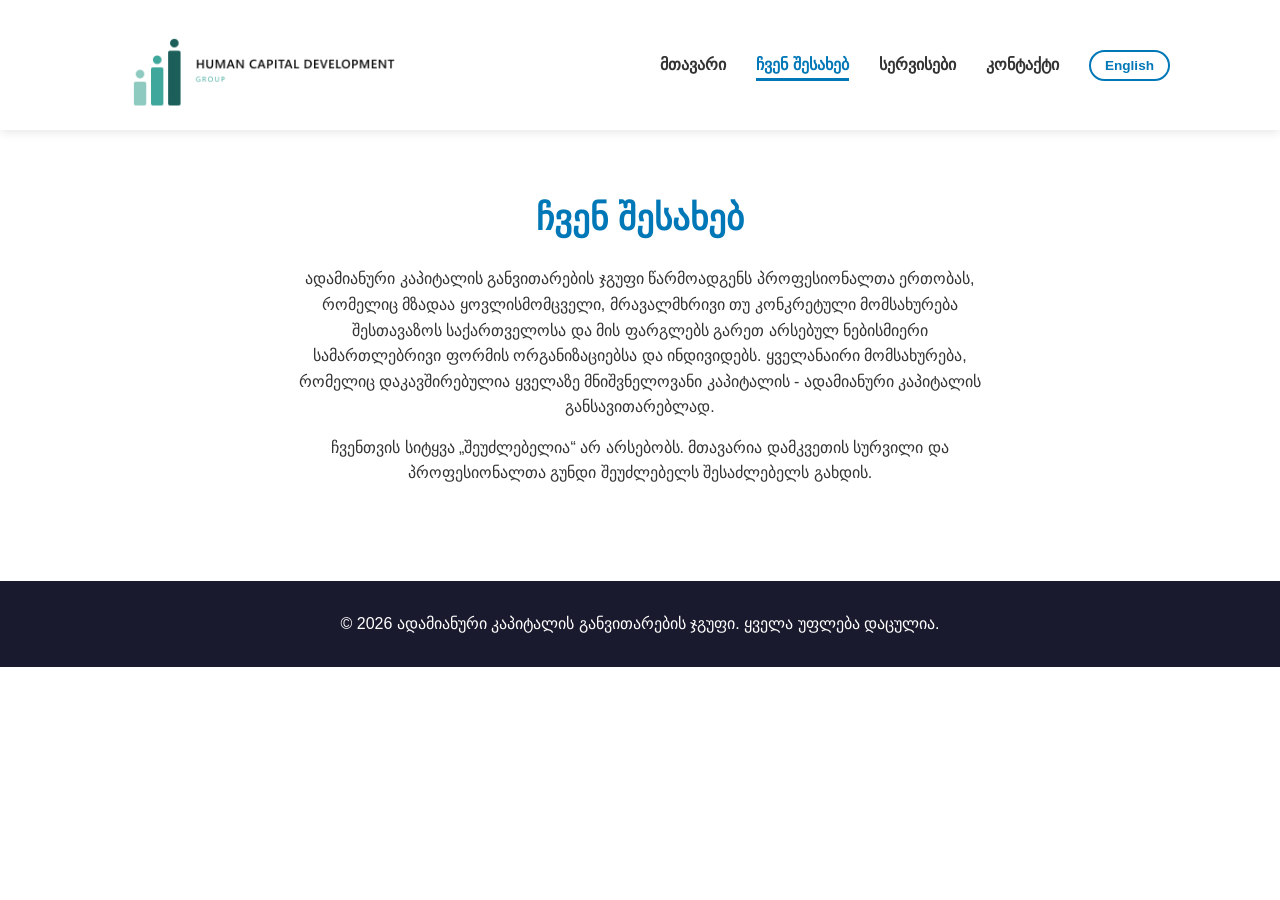
==== about.html @ 11263688 "Initial commit" ====
<!DOCTYPE html>
<html lang="en">

<head>
    <meta charset="UTF-8" />
    <meta name="viewport" content="width=device-width, initial-scale=1.0" />
    <title>About | Human Capital Development Group</title>
    <link rel="stylesheet" href="style.css" />
</head>

<body data-i18n-title="title.about">

    <header>
        <div class="container">
            <div class="logo">
                <img src="images/logo.png" alt="Human Capital Development Group" class="logo-img" />
            </div>
            <nav>
                <ul class="nav-links" id="nav-links">
                    <li><a href="./home.html" data-i18n="nav.home">Home</a></li>
                    <li><a href="./about.html" class="active" data-i18n="nav.about">About</a></li>
                    <li><a href="./services.html" data-i18n="nav.services">Services</a></li>
                    <li><a href="./contact.html" data-i18n="nav.contact">Contact</a></li>
                    <li><button id="lang-toggle" class="lang-toggle">ქართული</button></li>
                </ul>
                <button class="hamburger" aria-label="Toggle navigation menu" aria-expanded="false"
                    aria-controls="nav-links">
                    <span></span>
                    <span></span>
                    <span></span>
                </button>
            </nav>
        </div>
    </header>

    <section class="page-content">
        <div class="container">
            <h1 data-i18n="about.h1">About Us</h1>
            <p data-i18n="about.p1">
                The Human Capital Development Group is a group of professionals ready to offer comprehensive,
                multifaceted or specific services to organizations and individuals of any legal form in Georgia and
                abroad. All kinds of services related to the development of the most important capital - human capital.
            </p>
            <p data-i18n="about.p2">
                For us, the word “impossible” does not exist. The main thing is the customer’s desire and a team of
                professionals will make the impossible possible.
            </p>
        </div>
    </section>

    <footer>
        <div class="container">
            <p data-i18n="footer.text">© 2026 Human Capital Development Group. All rights reserved.</p>
        </div>
    </footer>

    <script src="i18n.js"></script>
    <script src="script.js"></script>
</body>

</html>
---- style.css ----
/* ===== RESET & BASE ===== */
* {
    margin: 0;
    padding: 0;
    box-sizing: border-box;
}

body {
    font-family: Arial, Helvetica, sans-serif;
    line-height: 1.6;
    color: #333;
}

.container {
    max-width: 1100px;
    margin: 0 auto;
    padding: 0 20px;
}

a {
    text-decoration: none;
}

.btn {
    display: inline-block;
    background: #0077b6;
    color: #fff;
    padding: 12px 30px;
    border-radius: 5px;
    font-weight: bold;
    transition: background 0.3s;
}

.btn:hover {
    background: #023e8a;
}

/* ===== HEADER / NAV ===== */
header {
    background: #fff;
    box-shadow: 0 2px 10px rgba(0,0,0,0.1);
    padding: 15px 0;
    position: sticky;
    top: 0;
    z-index: 999;
}

header .container {
    display: flex;
    justify-content: space-between;
    align-items: center;
}

.logo-img {
    height: 100px;
    width: auto;
    display: block;
}

.nav-links {
    list-style: none;
    display: flex;
    align-items: center;
    gap: 30px;
}

.lang-toggle {
    background: none;
    border: 2px solid #0077b6;
    color: #0077b6;
    font-weight: 600;
    font-size: 0.85rem;
    padding: 6px 14px;
    border-radius: 20px;
    cursor: pointer;
    transition: 0.3s;
}

.lang-toggle:hover {
    background: #0077b6;
    color: #fff;
}

.nav-links a {
    color: #333;
    font-weight: 600;
    padding: 5px 0;
    border-bottom: 3px solid transparent;
    transition: 0.3s;
}

.nav-links a:hover,
.nav-links a.active {
    border-bottom-color: #0077b6;
    color: #0077b6;
}

.hamburger {
    display: none;
    flex-direction: column;
    gap: 5px;
    cursor: pointer;
    background: none;
    border: none;
    padding: 0;
}

.hamburger span {
    width: 28px;
    height: 3px;
    background: #333;
    border-radius: 3px;
}

/* ===== HERO ===== */
.hero {
    background: linear-gradient(135deg, #0077b6, #00b4d8);
    color: #fff;
    padding: 100px 0;
    text-align: center;
}

.hero h1 {
    font-size: 2.8rem;
    margin-bottom: 15px;
}

.hero p {
    font-size: 1.2rem;
    max-width: 600px;
    margin: 0 auto 30px;
}

/* ===== FEATURES ===== */
.features {
    padding: 60px 0;
    background: #f8f9fa;
}

.features .container {
    display: grid;
    grid-template-columns: repeat(auto-fit, minmax(250px, 1fr));
    gap: 30px;
}

.feature-box {
    background: #fff;
    padding: 30px;
    border-radius: 10px;
    box-shadow: 0 2px 10px rgba(0,0,0,0.05);
    text-align: center;
}

.feature-box h3 {
    color: #0077b6;
    margin-bottom: 10px;
}

/* ===== PAGE CONTENT ===== */
.page-content {
    padding: 60px 0;
}

.page-content h1 {
    font-size: 2.2rem;
    color: #0077b6;
    margin-bottom: 20px;
    text-align: center;
}

.page-content p {
    max-width: 700px;
    margin: 0 auto 15px;
    text-align: center;
}

/* ===== SERVICES GRID ===== */
.services-grid {
    display: grid;
    grid-template-columns: repeat(auto-fit, minmax(250px, 1fr));
    gap: 30px;
    margin-top: 30px;
}

.service-card {
    background: #f8f9fa;
    padding: 30px;
    border-radius: 10px;
    text-align: center;
    transition: transform 0.3s;
}

.service-card:hover {
    transform: translateY(-5px);
}

.service-card h3 {
    color: #0077b6;
    margin-bottom: 10px;
}

/* ===== CONTACT ===== */
.contact-wrapper {
    display: grid;
    grid-template-columns: 1fr 1fr;
    gap: 40px;
    margin-top: 30px;
}

.contact-info p {
    text-align: left !important;
    margin: 12px 0 !important;
}

.contact-form {
    display: flex;
    flex-direction: column;
    gap: 15px;
}

.contact-form input,
.contact-form textarea {
    padding: 12px;
    border: 1px solid #ddd;
    border-radius: 5px;
    font-size: 1rem;
}

.contact-form button {
    border: none;
    cursor: pointer;
}

/* ===== FOOTER ===== */
footer {
    background: #1a1a2e;
    color: #fff;
    text-align: center;
    padding: 30px 0;
    margin-top: 20px;
}

/* ===== RESPONSIVE (Mobile) ===== */
@media (max-width: 768px) {
    .nav-links {
        display: none;
        flex-direction: column;
        background: #fff;
        position: absolute;
        top: 70px;
        left: 0;
        width: 100%;
        padding: 20px;
        box-shadow: 0 10px 20px rgba(0,0,0,0.1);
        gap: 15px;
    }

    .nav-links.open {
        display: flex;
    }

    .hamburger {
        display: flex;
    }

    .hero h1 {
        font-size: 2rem;
    }

    .logo-img {
        height: 34px;
    }

    .contact-wrapper {
        grid-template-columns: 1fr;
    }
}
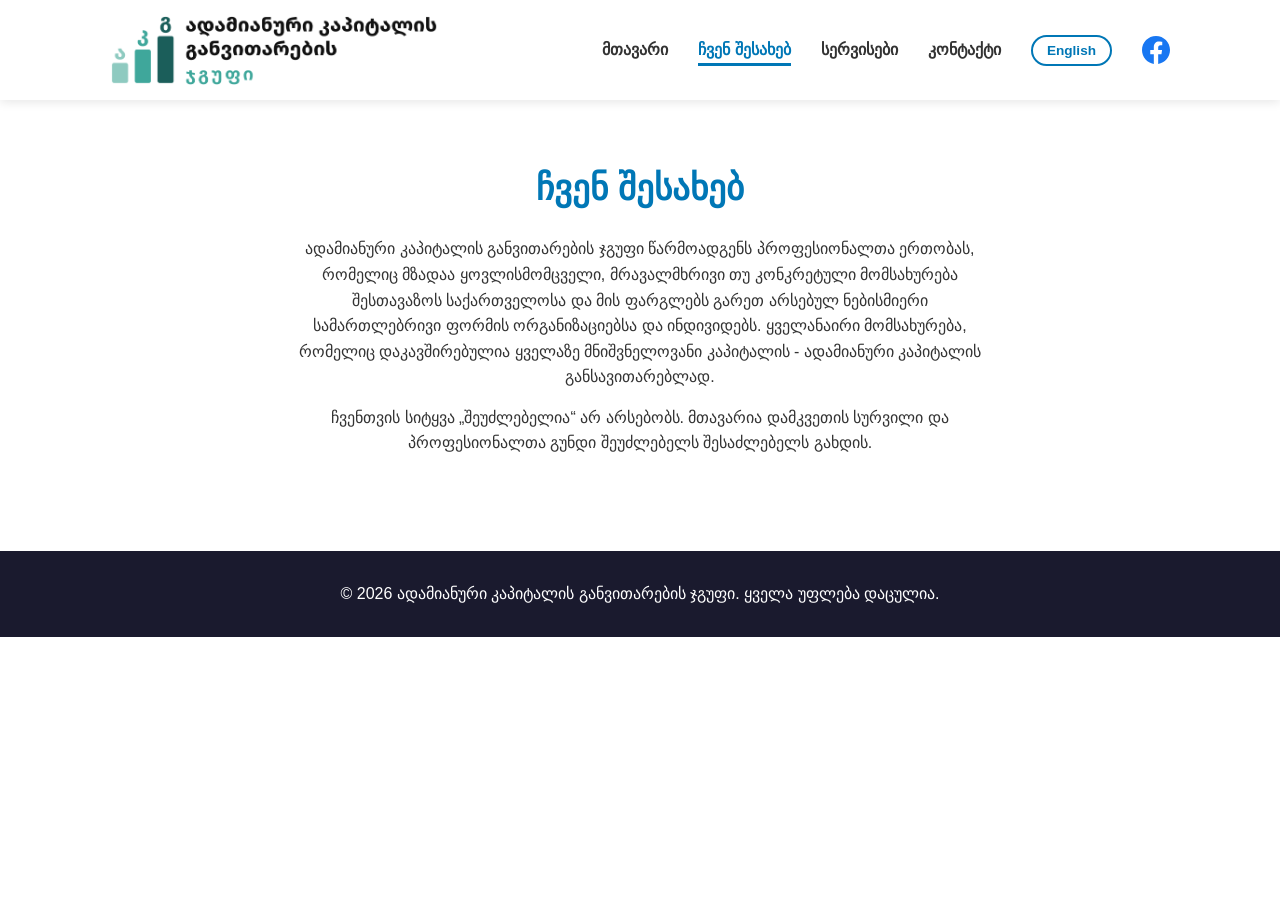
==== commit 78df71e2: "Add files via upload" ====
--- a/about.html
+++ b/about.html
@@ -5,6 +5,23 @@
     <meta charset="UTF-8" />
     <meta name="viewport" content="width=device-width, initial-scale=1.0" />
     <title>About | Human Capital Development Group</title>
+    <meta name="description" content="Learn about Human Capital Development Group, a team of professionals making the impossible possible for organizations and individuals in Georgia and abroad." data-i18n-content="meta.about" />
+    <link rel="icon" type="image/png" href="images/logo.png" />
+
+    <!-- Open Graph: how the link looks when shared (Facebook, Messenger, etc.) -->
+    <meta property="og:type" content="website" />
+    <meta property="og:site_name" content="Human Capital Development Group" />
+    <meta property="og:title" content="About | Human Capital Development Group" data-i18n-content="title.about" />
+    <meta property="og:description" content="Learn about Human Capital Development Group, a team of professionals making the impossible possible for organizations and individuals in Georgia and abroad." data-i18n-content="meta.about" />
+    <meta property="og:url" content="https://hcdgroup.ge/about.html" />
+    <meta property="og:image" content="https://hcdgroup.ge/images/logo.png" />
+
+    <script>
+        // Hide the page until the saved language is applied (prevents a flash of English).
+        // The timeout is a safety net so the page can never stay hidden.
+        document.documentElement.classList.add("i18n-pending");
+        setTimeout(function () { document.documentElement.classList.remove("i18n-pending"); }, 2000);
+    </script>
     <link rel="stylesheet" href="style.css" />
 </head>
 
@@ -23,6 +40,9 @@
                     <li><a href="./contact.html" data-i18n="nav.contact">Contact</a></li>
                     <li><button id="lang-toggle" class="lang-toggle">ქართული</button></li>
                 </ul>
+                <a href="https://www.facebook.com/profile.php?id=61594739438778" class="fb-link" target="_blank" rel="noopener noreferrer" aria-label="Facebook">
+                    <svg viewBox="0 0 24 24" aria-hidden="true"><path d="M24 12.07C24 5.4 18.63 0 12 0S0 5.4 0 12.07C0 18.1 4.39 23.1 10.13 24v-8.44H7.08v-3.49h3.05V9.41c0-3.02 1.79-4.69 4.53-4.69 1.31 0 2.69.24 2.69.24v2.97h-1.52c-1.49 0-1.96.93-1.96 1.88v2.26h3.33l-.53 3.49h-2.8V24C19.61 23.1 24 18.1 24 12.07z"/></svg>
+                </a>
                 <button class="hamburger" aria-label="Toggle navigation menu" aria-expanded="false"
                     aria-controls="nav-links">
                     <span></span>
--- a/style.css
+++ b/style.css
@@ -1,3 +1,8 @@
+/* Hidden until i18n.js has applied the saved language (see the inline script in each page's <head>) */
+html.i18n-pending body {
+    visibility: hidden;
+}
+
 /* ===== RESET & BASE ===== */
 * {
     margin: 0;
@@ -52,7 +57,7 @@
 }
 
 .logo-img {
-    height: 100px;
+    height: 70px;
     width: auto;
     display: block;
 }
@@ -95,6 +100,49 @@
     color: #0077b6;
 }
 
+/* Facebook shortcut: sits beside the nav links on desktop and beside the
+   hamburger on mobile (it lives outside the collapsible menu). */
+nav {
+    display: flex;
+    align-items: center;
+    gap: 30px;
+}
+
+a.fb-link {
+    display: flex;
+    align-items: center;
+}
+
+.fb-link svg {
+    width: 28px;
+    height: 28px;
+    fill: #1877f2;
+    transition: transform 0.3s, fill 0.3s;
+}
+
+a.fb-link:hover svg {
+    fill: #0b5ed7;
+    transform: scale(1.1);
+}
+
+.contact-fb-icon {
+    width: 20px;
+    height: 20px;
+    fill: #1877f2;
+    vertical-align: -4px;
+}
+
+.contact-info a.contact-fb,
+.contact-info a.contact-link {
+    color: #0077b6;
+    font-weight: 600;
+}
+
+.contact-info a.contact-fb:hover,
+.contact-info a.contact-link:hover {
+    text-decoration: underline;
+}
+
 .hamburger {
     display: none;
     flex-direction: column;
@@ -114,8 +162,15 @@
 
 /* ===== HERO ===== */
 .hero {
-    background: linear-gradient(135deg, #0077b6, #00b4d8);
-    color: #fff;
+    /* The photo fills the whole hero (background-size: cover), and the
+       semi-transparent gradient is layered on top of it so the white
+       heading text stays readable against sky/snow. */
+    background-image:
+        url("images/background_photo.jpg");
+    background-size: cover;
+    background-position: center 70%;
+    background-repeat: no-repeat;
+    color: #050505;
     padding: 100px 0;
     text-align: center;
 }
@@ -154,6 +209,68 @@
 .feature-box h3 {
     color: #0077b6;
     margin-bottom: 10px;
+}
+
+/* A feature box with a photo background instead of the plain white card.
+   The dark overlay keeps the white heading/text readable over any photo. */
+.feature-box.feature-quality {
+    background-image:
+        linear-gradient(rgba(10, 30, 45, 0.55), rgba(10, 30, 45, 0.55)),
+        url("images/feature-quality.jpg");
+    background-size: cover;
+    background-position: center;
+}
+
+.feature-box.feature-quality h3 {
+    color: #fff;
+}
+
+.feature-box.feature-quality p {
+    color: #f0f0f0;
+}
+
+.feature-box.feature-pricing {
+    background-image:
+        linear-gradient(rgba(10, 30, 45, 0.55), rgba(10, 30, 45, 0.55)),
+        url("images/pricing.jpg");
+    background-size: cover;
+    background-position: center;
+}
+
+.feature-box.feature-pricing h3 {
+    color: #fff;
+}
+
+.feature-box.feature-pricing p {
+    color: #f0f0f0;
+}
+
+.feature-box.feature-customer {
+    background-image:
+        linear-gradient(rgba(10, 30, 45, 0.55), rgba(10, 30, 45, 0.55)),
+        url("images/feature-customer.jpg");
+    background-size: cover;
+    background-position: center;
+}
+
+.feature-box.feature-customer h3 {
+    color: #fff;
+}
+
+.feature-box.feature-customer p {
+    color: #f0f0f0;
+}
+
+.feature-icon {
+    width: 64px;
+    height: 64px;
+    margin: 0 auto 15px;
+}
+
+.feature-icon svg {
+    width: 100%;
+    height: 100%;
+    display: block;
 }
 
 /* ===== PAGE CONTENT ===== */
@@ -190,6 +307,12 @@
     transition: transform 0.3s;
 }
 
+.service-card p {
+    font-weight: 700;
+    text-align: center;
+    margin: 0;
+}
+
 .service-card:hover {
     transform: translateY(-5px);
 }
@@ -197,6 +320,105 @@
 .service-card h3 {
     color: #0077b6;
     margin-bottom: 10px;
+}
+
+/* A service card with a photo background instead of the plain light-gray
+   card. Same treatment as the home page feature boxes: dark overlay to
+   keep the (now white) text readable over the photo. */
+.service-card.service-photo-1 {
+    background-image:
+        linear-gradient(rgba(10, 30, 45, 0.55), rgba(10, 30, 45, 0.55)),
+        url("images/services-1.jpg");
+    background-size: cover;
+    background-position: center;
+}
+
+.service-card.service-photo-1 h3 {
+    color: #fff;
+}
+
+.service-card.service-photo-1 p {
+    color: #f0f0f0;
+}
+
+.service-card.service-photo-2 {
+    background-image:
+        linear-gradient(rgba(10, 30, 45, 0.55), rgba(10, 30, 45, 0.55)),
+        url("images/services-2.jpg");
+    background-size: cover;
+    background-position: center;
+}
+
+.service-card.service-photo-2 h3 {
+    color: #fff;
+}
+
+.service-card.service-photo-2 p {
+    color: #f0f0f0;
+}
+
+.service-card.service-photo-3 {
+    background-image:
+        linear-gradient(rgba(10, 30, 45, 0.55), rgba(10, 30, 45, 0.55)),
+        url("images/services-3.jpg");
+    background-size: cover;
+    background-position: center;
+}
+
+.service-card.service-photo-3 h3 {
+    color: #fff;
+}
+
+.service-card.service-photo-3 p {
+    color: #f0f0f0;
+}
+
+.service-card.service-photo-4 {
+    background-image:
+        linear-gradient(rgba(10, 30, 45, 0.55), rgba(10, 30, 45, 0.55)),
+        url("images/services-4.jpg");
+    background-size: cover;
+    background-position: center;
+}
+
+.service-card.service-photo-4 h3 {
+    color: #fff;
+}
+
+.service-card.service-photo-4 p {
+    color: #f0f0f0;
+}
+
+.service-card.service-photo-5 {
+    background-image:
+        linear-gradient(rgba(10, 30, 45, 0.55), rgba(10, 30, 45, 0.55)),
+        url("images/services-5.jpg");
+    background-size: cover;
+    background-position: center;
+}
+
+.service-card.service-photo-5 h3 {
+    color: #fff;
+}
+
+.service-card.service-photo-5 p {
+    color: #f0f0f0;
+}
+
+.service-card.service-photo-6 {
+    background-image:
+        linear-gradient(rgba(10, 30, 45, 0.55), rgba(10, 30, 45, 0.55)),
+        url("images/services-6.jpg");
+    background-size: cover;
+    background-position: center;
+}
+
+.service-card.service-photo-6 h3 {
+    color: #fff;
+}
+
+.service-card.service-photo-6 p {
+    color: #f0f0f0;
 }
 
 /* ===== CONTACT ===== */
@@ -231,6 +453,27 @@
     cursor: pointer;
 }
 
+.contact-form button:disabled {
+    opacity: 0.7;
+    cursor: wait;
+}
+
+/* Inline message shown under the Send button (replaces the old alert popup) */
+.contact-form .form-status {
+    text-align: left;
+    margin: 0;
+    min-height: 1.6em;
+    font-weight: 600;
+}
+
+.contact-form .form-status.success {
+    color: #2b8a3e;
+}
+
+.contact-form .form-status.error {
+    color: #c92a2a;
+}
+
 /* ===== FOOTER ===== */
 footer {
     background: #1a1a2e;
@@ -238,6 +481,33 @@
     text-align: center;
     padding: 30px 0;
     margin-top: 20px;
+}
+
+/* ===== RESPONSIVE (Tablet) ===== */
+/* Between phone and full desktop the logo + nav don't fit at full size,
+   so tighten them a little. Phones (768px and below) use the mobile block below. */
+@media (min-width: 769px) and (max-width: 1000px) {
+    .logo-img {
+        height: 56px;
+    }
+
+    nav {
+        gap: 18px;
+    }
+
+    .nav-links {
+        gap: 18px;
+    }
+
+    .nav-links a {
+        font-size: 0.9rem;
+        white-space: nowrap;
+    }
+
+    .lang-toggle {
+        white-space: nowrap;
+        padding: 6px 12px;
+    }
 }
 
 /* ===== RESPONSIVE (Mobile) ===== */
@@ -259,6 +529,10 @@
         display: flex;
     }
 
+    nav {
+        gap: 16px;
+    }
+
     .hamburger {
         display: flex;
     }
@@ -267,6 +541,11 @@
         font-size: 2rem;
     }
 
+    /* Narrow screens crop harder; shift right toward the ridge instead of sky. */
+    .hero {
+        background-position: 70% 65%;
+    }
+
     .logo-img {
         height: 34px;
     }
@@ -274,4 +553,4 @@
     .contact-wrapper {
         grid-template-columns: 1fr;
     }
-}+}
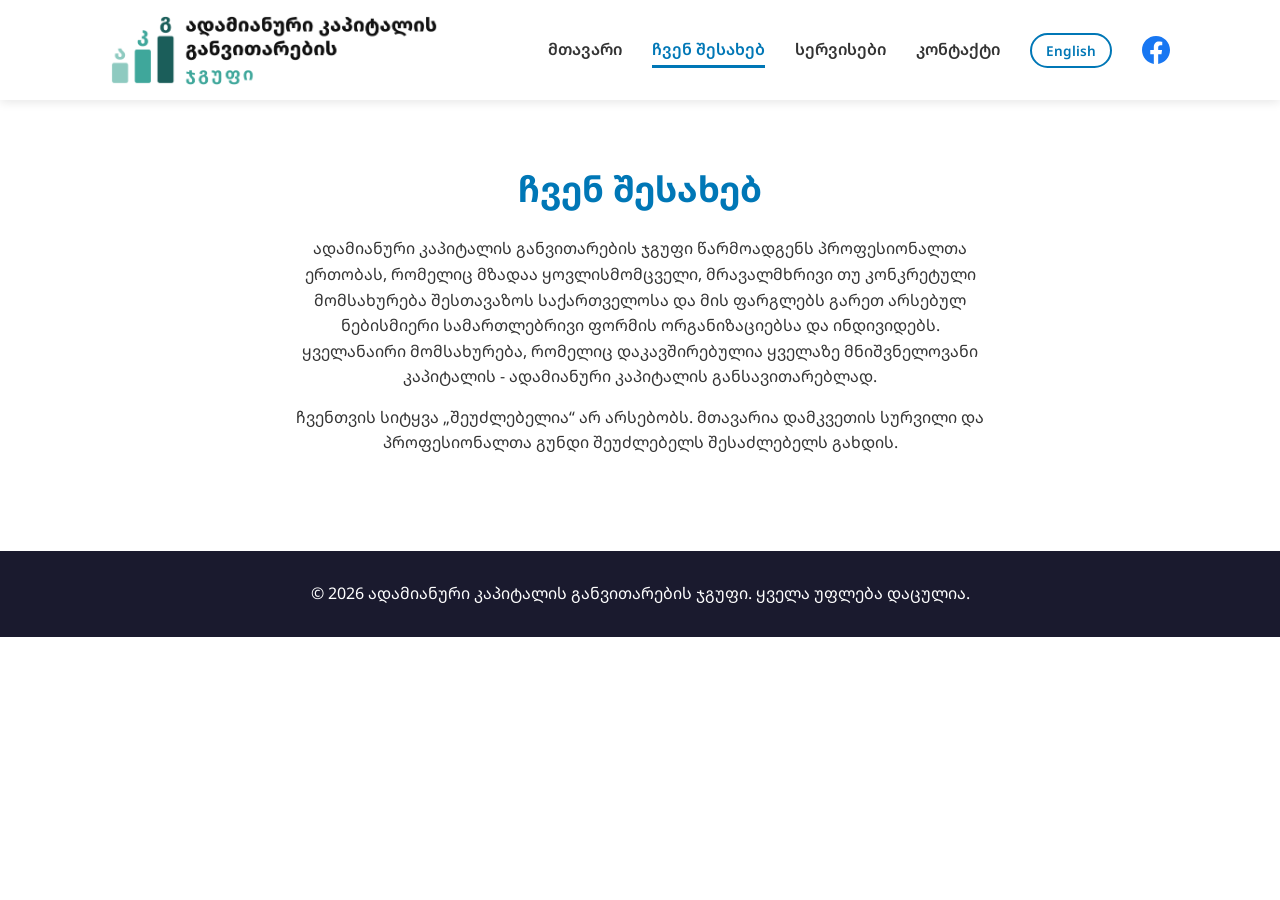
==== commit cda68cef: "Add files via upload" ====
--- a/about.html
+++ b/about.html
@@ -6,7 +6,7 @@
     <meta name="viewport" content="width=device-width, initial-scale=1.0" />
     <title>About | Human Capital Development Group</title>
     <meta name="description" content="Learn about Human Capital Development Group, a team of professionals making the impossible possible for organizations and individuals in Georgia and abroad." data-i18n-content="meta.about" />
-    <link rel="icon" type="image/png" href="images/logo.png" />
+    <link rel="icon" href="images/favicon.png?v=2" />
 
     <!-- Open Graph: how the link looks when shared (Facebook, Messenger, etc.) -->
     <meta property="og:type" content="website" />
@@ -22,7 +22,10 @@
         document.documentElement.classList.add("i18n-pending");
         setTimeout(function () { document.documentElement.classList.remove("i18n-pending"); }, 2000);
     </script>
-    <link rel="stylesheet" href="style.css" />
+    <link rel="preconnect" href="https://fonts.googleapis.com" />
+<link rel="preconnect" href="https://fonts.gstatic.com" crossorigin />
+<link href="https://fonts.googleapis.com/css2?family=Noto+Sans+Georgian:wght@400;600;700&display=swap" rel="stylesheet" />
+<link rel="stylesheet" href="style.css" />
 </head>
 
 <body data-i18n-title="title.about">
--- a/style.css
+++ b/style.css
@@ -11,9 +11,13 @@
 }
 
 body {
-    font-family: Arial, Helvetica, sans-serif;
+    font-family: "Noto Sans Georgian", Arial, Helvetica, sans-serif;
     line-height: 1.6;
     color: #333;
+}
+
+button, input, textarea {
+    font-family: inherit;
 }
 
 .container {
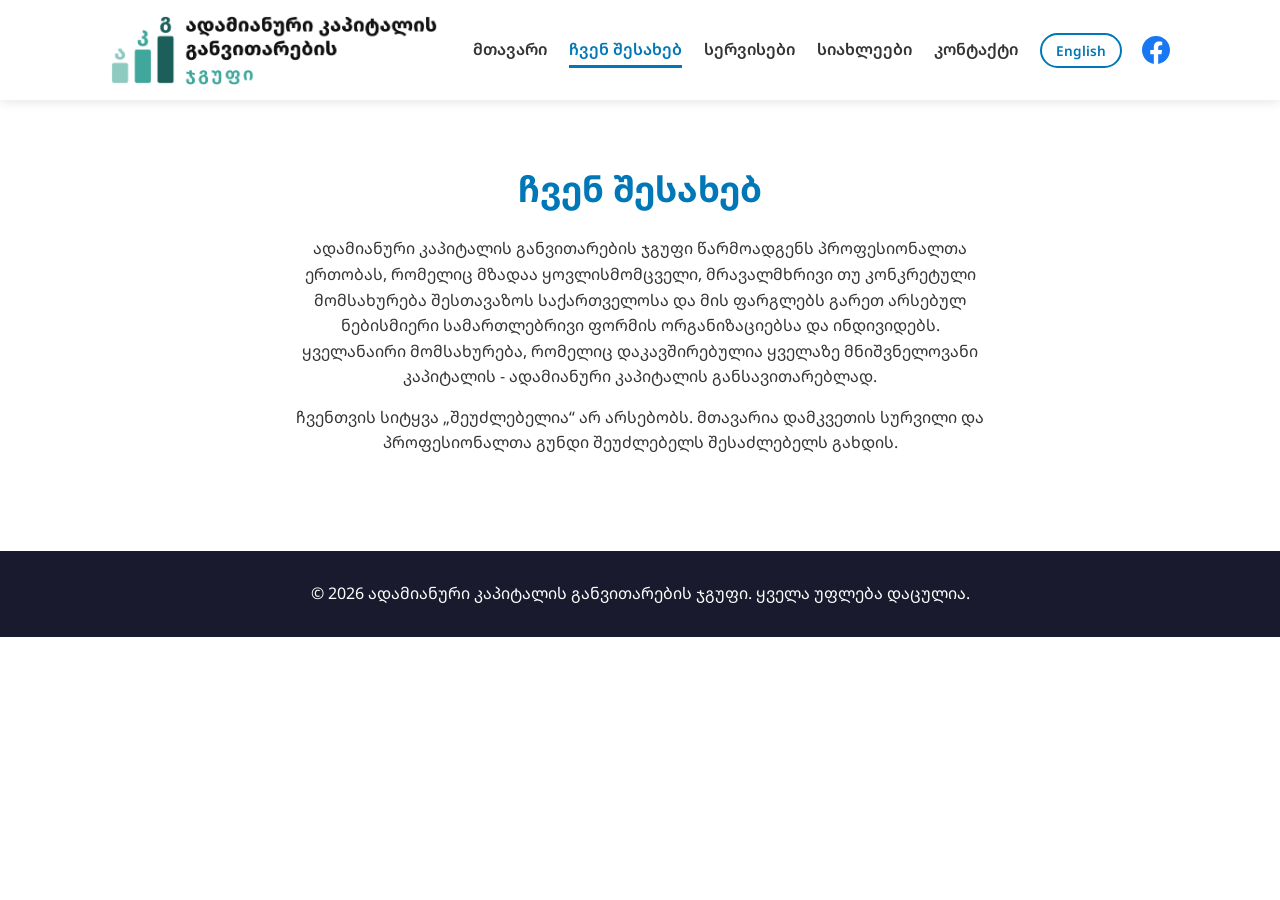
==== commit 3c921c7f: "Add files via upload" ====
--- a/about.html
+++ b/about.html
@@ -1,20 +1,27 @@
 <!DOCTYPE html>
-<html lang="en">
+<html lang="ka">
 
 <head>
     <meta charset="UTF-8" />
     <meta name="viewport" content="width=device-width, initial-scale=1.0" />
-    <title>About | Human Capital Development Group</title>
-    <meta name="description" content="Learn about Human Capital Development Group, a team of professionals making the impossible possible for organizations and individuals in Georgia and abroad." data-i18n-content="meta.about" />
-    <link rel="icon" href="images/favicon.png?v=2" />
+    <title>ჩვენ შესახებ | ადამიანური კაპიტალის განვითარების ჯგუფი</title>
+    <meta name="description" content="გაიგეთ მეტი ადამიანური კაპიტალის განვითარების ჯგუფის შესახებ — პროფესიონალთა გუნდი, რომელიც შეუძლებელს შესაძლებელს ხდის." data-i18n-content="meta.about" />
+    <link rel="icon" href="images/favicon.png?v=3" />
+    <link rel="canonical" href="https://hcdgroup.ge/about.html" />
 
     <!-- Open Graph: how the link looks when shared (Facebook, Messenger, etc.) -->
     <meta property="og:type" content="website" />
-    <meta property="og:site_name" content="Human Capital Development Group" />
-    <meta property="og:title" content="About | Human Capital Development Group" data-i18n-content="title.about" />
-    <meta property="og:description" content="Learn about Human Capital Development Group, a team of professionals making the impossible possible for organizations and individuals in Georgia and abroad." data-i18n-content="meta.about" />
+    <meta property="og:locale" content="ka_GE" />
+    <meta property="og:locale:alternate" content="en_US" />
+    <meta property="og:site_name" content="ადამიანური კაპიტალის განვითარების ჯგუფი" />
+    <meta property="og:title" content="ჩვენ შესახებ | ადამიანური კაპიტალის განვითარების ჯგუფი" data-i18n-content="title.about" />
+    <meta property="og:description" content="გაიგეთ მეტი ადამიანური კაპიტალის განვითარების ჯგუფის შესახებ — პროფესიონალთა გუნდი, რომელიც შეუძლებელს შესაძლებელს ხდის." data-i18n-content="meta.about" />
     <meta property="og:url" content="https://hcdgroup.ge/about.html" />
-    <meta property="og:image" content="https://hcdgroup.ge/images/logo.png" />
+    <meta property="og:image" content="https://hcdgroup.ge/images/og-image-v2.png" />
+    <meta property="og:image:type" content="image/png" />
+    <meta property="og:image:width" content="1200" />
+    <meta property="og:image:height" content="630" />
+    <meta name="twitter:card" content="summary_large_image" />
 
     <script>
         // Hide the page until the saved language is applied (prevents a flash of English).
@@ -23,9 +30,9 @@
         setTimeout(function () { document.documentElement.classList.remove("i18n-pending"); }, 2000);
     </script>
     <link rel="preconnect" href="https://fonts.googleapis.com" />
-<link rel="preconnect" href="https://fonts.gstatic.com" crossorigin />
-<link href="https://fonts.googleapis.com/css2?family=Noto+Sans+Georgian:wght@400;600;700&display=swap" rel="stylesheet" />
-<link rel="stylesheet" href="style.css" />
+    <link rel="preconnect" href="https://fonts.gstatic.com" crossorigin />
+    <link href="https://fonts.googleapis.com/css2?family=Noto+Sans+Georgian:wght@400;600;700&display=swap" rel="stylesheet" />
+    <link rel="stylesheet" href="style.css" />
 </head>
 
 <body data-i18n-title="title.about">
@@ -33,20 +40,21 @@
     <header>
         <div class="container">
             <div class="logo">
-                <img src="images/logo.png" alt="Human Capital Development Group" class="logo-img" />
+                <img src="images/logo-ka.png" alt="ადამიანური კაპიტალის განვითარების ჯგუფი" class="logo-img" />
             </div>
             <nav>
                 <ul class="nav-links" id="nav-links">
-                    <li><a href="./home.html" data-i18n="nav.home">Home</a></li>
-                    <li><a href="./about.html" class="active" data-i18n="nav.about">About</a></li>
-                    <li><a href="./services.html" data-i18n="nav.services">Services</a></li>
-                    <li><a href="./contact.html" data-i18n="nav.contact">Contact</a></li>
-                    <li><button id="lang-toggle" class="lang-toggle">ქართული</button></li>
+                    <li><a href="./index.html" data-i18n="nav.home">მთავარი</a></li>
+                    <li><a href="./about.html" class="active" data-i18n="nav.about">ჩვენ შესახებ</a></li>
+                    <li><a href="./services.html" data-i18n="nav.services">სერვისები</a></li>
+                    <li><a href="./news.html" data-i18n="nav.news">სიახლეები</a></li>
+                    <li><a href="./contact.html" data-i18n="nav.contact">კონტაქტი</a></li>
+                    <li><button id="lang-toggle" class="lang-toggle">English</button></li>
                 </ul>
                 <a href="https://www.facebook.com/profile.php?id=61594739438778" class="fb-link" target="_blank" rel="noopener noreferrer" aria-label="Facebook">
                     <svg viewBox="0 0 24 24" aria-hidden="true"><path d="M24 12.07C24 5.4 18.63 0 12 0S0 5.4 0 12.07C0 18.1 4.39 23.1 10.13 24v-8.44H7.08v-3.49h3.05V9.41c0-3.02 1.79-4.69 4.53-4.69 1.31 0 2.69.24 2.69.24v2.97h-1.52c-1.49 0-1.96.93-1.96 1.88v2.26h3.33l-.53 3.49h-2.8V24C19.61 23.1 24 18.1 24 12.07z"/></svg>
                 </a>
-                <button class="hamburger" aria-label="Toggle navigation menu" aria-expanded="false"
+                <button class="hamburger" aria-label="ნავიგაციის მენიუს გადართვა" data-i18n-aria-label="nav.menuLabel" aria-expanded="false"
                     aria-controls="nav-links">
                     <span></span>
                     <span></span>
@@ -58,22 +66,15 @@
 
     <section class="page-content">
         <div class="container">
-            <h1 data-i18n="about.h1">About Us</h1>
-            <p data-i18n="about.p1">
-                The Human Capital Development Group is a group of professionals ready to offer comprehensive,
-                multifaceted or specific services to organizations and individuals of any legal form in Georgia and
-                abroad. All kinds of services related to the development of the most important capital - human capital.
-            </p>
-            <p data-i18n="about.p2">
-                For us, the word “impossible” does not exist. The main thing is the customer’s desire and a team of
-                professionals will make the impossible possible.
-            </p>
+            <h1 data-i18n="about.h1">ჩვენ შესახებ</h1>
+            <p data-i18n="about.p1">ადამიანური კაპიტალის განვითარების ჯგუფი წარმოადგენს პროფესიონალთა ერთობას, რომელიც მზადაა ყოვლისმომცველი, მრავალმხრივი თუ კონკრეტული მომსახურება შესთავაზოს საქართველოსა და მის ფარგლებს გარეთ არსებულ ნებისმიერი სამართლებრივი ფორმის ორგანიზაციებსა და ინდივიდებს. ყველანაირი მომსახურება, რომელიც დაკავშირებულია ყველაზე მნიშვნელოვანი კაპიტალის - ადამიანური კაპიტალის განსავითარებლად.</p>
+            <p data-i18n="about.p2">ჩვენთვის სიტყვა „შეუძლებელია“ არ არსებობს. მთავარია დამკვეთის სურვილი და პროფესიონალთა გუნდი შეუძლებელს შესაძლებელს გახდის.</p>
         </div>
     </section>
 
     <footer>
         <div class="container">
-            <p data-i18n="footer.text">© 2026 Human Capital Development Group. All rights reserved.</p>
+            <p data-i18n="footer.text">© 2026 ადამიანური კაპიტალის განვითარების ჯგუფი. ყველა უფლება დაცულია.</p>
         </div>
     </footer>
 
--- a/style.css
+++ b/style.css
@@ -58,6 +58,7 @@
     display: flex;
     justify-content: space-between;
     align-items: center;
+    gap: 24px;
 }
 
 .logo-img {
@@ -70,7 +71,7 @@
     list-style: none;
     display: flex;
     align-items: center;
-    gap: 30px;
+    gap: 22px;
 }
 
 .lang-toggle {
@@ -82,6 +83,7 @@
     padding: 6px 14px;
     border-radius: 20px;
     cursor: pointer;
+    white-space: nowrap;
     transition: 0.3s;
 }
 
@@ -93,6 +95,7 @@
 .nav-links a {
     color: #333;
     font-weight: 600;
+    white-space: nowrap;
     padding: 5px 0;
     border-bottom: 3px solid transparent;
     transition: 0.3s;
@@ -109,7 +112,7 @@
 nav {
     display: flex;
     align-items: center;
-    gap: 30px;
+    gap: 20px;
 }
 
 a.fb-link {
@@ -167,14 +170,15 @@
 /* ===== HERO ===== */
 .hero {
     /* The photo fills the whole hero (background-size: cover), and the
-       semi-transparent gradient is layered on top of it so the white
+       semi-transparent dark gradient is layered on top of it so the white
        heading text stays readable against sky/snow. */
     background-image:
+        linear-gradient(rgba(10, 30, 45, 0.5), rgba(10, 30, 45, 0.5)),
         url("images/background_photo.jpg");
     background-size: cover;
     background-position: center 70%;
     background-repeat: no-repeat;
-    color: #050505;
+    color: #fff;
     padding: 100px 0;
     text-align: center;
 }
@@ -210,72 +214,43 @@
     text-align: center;
 }
 
-.feature-box h3 {
+.feature-box h2 {
+    font-size: 1.17rem;
     color: #0077b6;
     margin-bottom: 10px;
 }
 
-/* A feature box with a photo background instead of the plain white card.
-   The dark overlay keeps the white heading/text readable over any photo. */
-.feature-box.feature-quality {
+/* ----- Photo cards -----
+   Feature boxes (home) and service cards (services) share one look: a photo
+   with a dark overlay so the white text stays readable. Each card only has to
+   name its photo via --photo. */
+.feature-box.feature-quality,
+.feature-box.feature-pricing,
+.feature-box.feature-customer,
+.service-card[class*="service-photo-"] {
     background-image:
         linear-gradient(rgba(10, 30, 45, 0.55), rgba(10, 30, 45, 0.55)),
-        url("images/feature-quality.jpg");
+        var(--photo);
     background-size: cover;
     background-position: center;
 }
 
-.feature-box.feature-quality h3 {
+.feature-box.feature-quality h2,
+.feature-box.feature-pricing h2,
+.feature-box.feature-customer h2 {
     color: #fff;
 }
 
-.feature-box.feature-quality p {
+.feature-box.feature-quality p,
+.feature-box.feature-pricing p,
+.feature-box.feature-customer p,
+.service-card[class*="service-photo-"] p {
     color: #f0f0f0;
 }
 
-.feature-box.feature-pricing {
-    background-image:
-        linear-gradient(rgba(10, 30, 45, 0.55), rgba(10, 30, 45, 0.55)),
-        url("images/pricing.jpg");
-    background-size: cover;
-    background-position: center;
-}
-
-.feature-box.feature-pricing h3 {
-    color: #fff;
-}
-
-.feature-box.feature-pricing p {
-    color: #f0f0f0;
-}
-
-.feature-box.feature-customer {
-    background-image:
-        linear-gradient(rgba(10, 30, 45, 0.55), rgba(10, 30, 45, 0.55)),
-        url("images/feature-customer.jpg");
-    background-size: cover;
-    background-position: center;
-}
-
-.feature-box.feature-customer h3 {
-    color: #fff;
-}
-
-.feature-box.feature-customer p {
-    color: #f0f0f0;
-}
-
-.feature-icon {
-    width: 64px;
-    height: 64px;
-    margin: 0 auto 15px;
-}
-
-.feature-icon svg {
-    width: 100%;
-    height: 100%;
-    display: block;
-}
+.feature-box.feature-quality  { --photo: url("images/feature-quality.jpg"); }
+.feature-box.feature-pricing  { --photo: url("images/pricing.jpg"); }
+.feature-box.feature-customer { --photo: url("images/feature-customer.jpg"); }
 
 /* ===== PAGE CONTENT ===== */
 .page-content {
@@ -321,108 +296,313 @@
     transform: translateY(-5px);
 }
 
-.service-card h3 {
-    color: #0077b6;
-    margin-bottom: 10px;
-}
-
-/* A service card with a photo background instead of the plain light-gray
-   card. Same treatment as the home page feature boxes: dark overlay to
-   keep the (now white) text readable over the photo. */
-.service-card.service-photo-1 {
-    background-image:
-        linear-gradient(rgba(10, 30, 45, 0.55), rgba(10, 30, 45, 0.55)),
-        url("images/services-1.jpg");
-    background-size: cover;
-    background-position: center;
-}
-
-.service-card.service-photo-1 h3 {
-    color: #fff;
-}
-
-.service-card.service-photo-1 p {
-    color: #f0f0f0;
-}
-
-.service-card.service-photo-2 {
-    background-image:
-        linear-gradient(rgba(10, 30, 45, 0.55), rgba(10, 30, 45, 0.55)),
-        url("images/services-2.jpg");
-    background-size: cover;
-    background-position: center;
-}
-
-.service-card.service-photo-2 h3 {
-    color: #fff;
-}
-
-.service-card.service-photo-2 p {
-    color: #f0f0f0;
-}
-
-.service-card.service-photo-3 {
-    background-image:
-        linear-gradient(rgba(10, 30, 45, 0.55), rgba(10, 30, 45, 0.55)),
-        url("images/services-3.jpg");
-    background-size: cover;
-    background-position: center;
-}
-
-.service-card.service-photo-3 h3 {
-    color: #fff;
-}
-
-.service-card.service-photo-3 p {
-    color: #f0f0f0;
-}
-
-.service-card.service-photo-4 {
-    background-image:
-        linear-gradient(rgba(10, 30, 45, 0.55), rgba(10, 30, 45, 0.55)),
-        url("images/services-4.jpg");
-    background-size: cover;
-    background-position: center;
-}
-
-.service-card.service-photo-4 h3 {
-    color: #fff;
-}
-
-.service-card.service-photo-4 p {
-    color: #f0f0f0;
-}
-
-.service-card.service-photo-5 {
-    background-image:
-        linear-gradient(rgba(10, 30, 45, 0.55), rgba(10, 30, 45, 0.55)),
-        url("images/services-5.jpg");
-    background-size: cover;
-    background-position: center;
-}
-
-.service-card.service-photo-5 h3 {
-    color: #fff;
-}
-
-.service-card.service-photo-5 p {
-    color: #f0f0f0;
-}
-
-.service-card.service-photo-6 {
-    background-image:
-        linear-gradient(rgba(10, 30, 45, 0.55), rgba(10, 30, 45, 0.55)),
-        url("images/services-6.jpg");
-    background-size: cover;
-    background-position: center;
-}
-
-.service-card.service-photo-6 h3 {
-    color: #fff;
-}
-
-.service-card.service-photo-6 p {
-    color: #f0f0f0;
+.service-card.service-photo-1 { --photo: url("images/services-1.jpg"); }
+.service-card.service-photo-2 { --photo: url("images/services-2.jpg"); }
+.service-card.service-photo-3 { --photo: url("images/services-3.jpg"); }
+.service-card.service-photo-4 { --photo: url("images/services-4.jpg"); }
+.service-card.service-photo-5 { --photo: url("images/services-5.jpg"); }
+.service-card.service-photo-6 { --photo: url("images/services-6.jpg"); }
+
+/* Visually hidden but still read by screen readers (used for form labels) */
+.sr-only {
+    position: absolute;
+    width: 1px;
+    height: 1px;
+    padding: 0;
+    margin: -1px;
+    overflow: hidden;
+    clip: rect(0, 0, 0, 0);
+    white-space: nowrap;
+    border: 0;
+}
+
+/* ===== NEWS ===== */
+.news-section {
+    padding: 60px 0;
+    background: #fff;
+}
+
+/* An element with the "hidden" attribute stays hidden even though the rule above sets padding */
+.news-section[hidden] {
+    display: none;
+}
+
+.news-section h2 {
+    font-size: 2rem;
+    color: #0077b6;
+    text-align: center;
+    margin-bottom: 30px;
+}
+
+.news-grid {
+    display: grid;
+    grid-template-columns: repeat(auto-fit, minmax(280px, 1fr));
+    gap: 30px;
+    margin-top: 30px;
+}
+
+.news-section .news-grid {
+    margin-top: 0;
+}
+
+.news-card {
+    display: flex;
+    flex-direction: column;
+    background: #fff;
+    border-radius: 10px;
+    box-shadow: 0 2px 10px rgba(0,0,0,0.1);
+    overflow: hidden;
+    text-align: left;
+}
+
+.news-img {
+    display: block;
+    width: 100%;
+    aspect-ratio: 16 / 9;
+    object-fit: cover;
+}
+
+.news-body {
+    display: flex;
+    flex-direction: column;
+    flex: 1;
+    padding: 20px 24px 24px;
+}
+
+.news-img-link {
+    display: block;
+}
+
+.news-date {
+    display: block;
+    font-size: 0.85rem;
+    color: #6c757d;
+    margin-bottom: 6px;
+}
+
+.news-card h2,
+.news-card h3 {
+    font-size: 1.2rem;
+    line-height: 1.4;
+    color: #0077b6;
+    margin: 0 0 10px;
+    text-align: left;
+}
+
+.news-card h2 a,
+.news-card h3 a {
+    color: inherit;
+}
+
+.news-card h2 a:hover,
+.news-card h3 a:hover {
+    text-decoration: underline;
+}
+
+/* "Read more" sits at the bottom of every card, so cards of different heights still line up */
+.news-more {
+    margin-top: auto;
+    padding-top: 14px;
+    color: #0077b6;
+    font-weight: 600;
+}
+
+.news-more:hover {
+    text-decoration: underline;
+}
+
+/* pre-line keeps the line breaks Kakha types in a post */
+.news-text {
+    white-space: pre-line;
+    overflow-wrap: anywhere;
+}
+
+/* ----- One post on its own page (article.html) ----- */
+.article-container {
+    max-width: 760px;
+}
+
+.article-back {
+    display: inline-block;
+    margin-bottom: 24px;
+    color: #0077b6;
+    font-weight: 600;
+}
+
+.article-back:hover {
+    text-decoration: underline;
+}
+
+/* The whole photo is shown, never cropped or stretched: a small photo stays at its own
+   size (so it stays sharp) and a big one shrinks to fit the column. */
+.article-img {
+    display: block;
+    width: auto;
+    height: auto;
+    max-width: 100%;
+    max-height: 560px;
+    margin: 0 auto 20px;
+    border-radius: 10px;
+}
+
+.page-content .article-title {
+    font-size: 1.9rem;
+    line-height: 1.35;
+    text-align: left;
+    margin: 0 0 20px;
+    overflow-wrap: anywhere;
+}
+
+.article-text {
+    font-size: 1.05rem;
+    line-height: 1.8;
+}
+
+.news-status {
+    text-align: center;
+    color: #6c757d;
+    margin: 30px auto;
+}
+
+/* ----- Home page slider ----- */
+.news-carousel {
+    --card-w: min(420px, 78vw);
+    position: relative;
+}
+
+/* One row of cards that scrolls sideways and snaps with a card in the middle.
+   The side padding is what lets the first and last card reach the middle too. */
+.news-track {
+    position: relative;
+    display: flex;
+    gap: 24px;
+    overflow-x: auto;
+    scroll-snap-type: x mandatory;
+    padding: 20px calc(50% - var(--card-w) / 2) 28px;
+    scrollbar-width: none;
+    -webkit-overflow-scrolling: touch;
+}
+
+.news-track::-webkit-scrollbar {
+    display: none;
+}
+
+.news-track:focus-visible {
+    outline: 2px solid #0077b6;
+    outline-offset: -2px;
+}
+
+.news-track .news-card {
+    flex: 0 0 var(--card-w);
+    scroll-snap-align: center;
+    opacity: 0.5;
+    transform: scale(0.9);
+    transition: transform 0.4s ease, opacity 0.4s ease;
+}
+
+.news-track .news-card.is-active {
+    opacity: 1;
+    transform: scale(1);
+}
+
+.carousel-btn {
+    position: absolute;
+    top: 50%;
+    z-index: 2;
+    display: flex;
+    align-items: center;
+    justify-content: center;
+    width: 46px;
+    height: 46px;
+    margin-top: -33px; /* centres on the cards, ignoring the extra padding under them */
+    padding: 0;
+    border: none;
+    border-radius: 50%;
+    background: #fff;
+    box-shadow: 0 2px 12px rgba(0,0,0,0.25);
+    cursor: pointer;
+    transition: background 0.3s, opacity 0.3s, transform 0.3s;
+}
+
+.carousel-btn svg {
+    width: 22px;
+    height: 22px;
+    fill: none;
+    stroke: #0077b6;
+    stroke-width: 2.5;
+    stroke-linecap: round;
+    stroke-linejoin: round;
+}
+
+.carousel-btn:hover:not(:disabled) {
+    background: #0077b6;
+    transform: scale(1.08);
+}
+
+.carousel-btn:hover:not(:disabled) svg {
+    stroke: #fff;
+}
+
+.carousel-btn:disabled {
+    opacity: 0.35;
+    cursor: default;
+}
+
+.carousel-btn:focus-visible {
+    outline: 2px solid #0077b6;
+    outline-offset: 2px;
+}
+
+.carousel-prev {
+    left: 4px;
+}
+
+.carousel-next {
+    right: 4px;
+}
+
+.news-carousel.is-single .carousel-btn {
+    display: none;
+}
+
+.carousel-dots {
+    display: flex;
+    justify-content: center;
+    gap: 10px;
+    margin-top: 4px;
+}
+
+.carousel-dots[hidden] {
+    display: none;
+}
+
+.carousel-dot {
+    width: 10px;
+    height: 10px;
+    padding: 0;
+    border: none;
+    border-radius: 50%;
+    background: #c5cdd5;
+    cursor: pointer;
+    transition: background 0.3s, transform 0.3s;
+}
+
+.carousel-dot.is-active {
+    background: #0077b6;
+    transform: scale(1.3);
+}
+
+@media (prefers-reduced-motion: reduce) {
+    .news-track .news-card,
+    .carousel-btn,
+    .carousel-dot {
+        transition: none;
+    }
+}
+
+.news-all {
+    text-align: center;
+    margin-top: 30px;
 }
 
 /* ===== CONTACT ===== */
@@ -487,41 +667,42 @@
     margin-top: 20px;
 }
 
-/* ===== RESPONSIVE (Tablet) ===== */
-/* Between phone and full desktop the logo + nav don't fit at full size,
-   so tighten them a little. Phones (768px and below) use the mobile block below. */
-@media (min-width: 769px) and (max-width: 1000px) {
+/* ===== RESPONSIVE (Small desktop) ===== */
+/* With five menu items, the full-size logo + menu only fit comfortably from
+   1101px up. Between 981px and 1100px shrink the logo and tighten the menu. */
+@media (min-width: 981px) and (max-width: 1100px) {
     .logo-img {
         height: 56px;
     }
 
     nav {
-        gap: 18px;
+        gap: 16px;
     }
 
     .nav-links {
-        gap: 18px;
+        gap: 16px;
     }
 
     .nav-links a {
         font-size: 0.9rem;
-        white-space: nowrap;
     }
 
     .lang-toggle {
-        white-space: nowrap;
         padding: 6px 12px;
     }
 }
 
-/* ===== RESPONSIVE (Mobile) ===== */
-@media (max-width: 768px) {
+/* ===== RESPONSIVE (Tablet + Mobile menu) ===== */
+/* Up to 980px the five menu items no longer fit beside the logo,
+   so the menu collapses into the hamburger. */
+@media (max-width: 980px) {
     .nav-links {
         display: none;
         flex-direction: column;
+        align-items: flex-start;
         background: #fff;
         position: absolute;
-        top: 70px;
+        top: 100%;
         left: 0;
         width: 100%;
         padding: 20px;
@@ -541,6 +722,13 @@
         display: flex;
     }
 
+    .logo-img {
+        height: 56px;
+    }
+}
+
+/* ===== RESPONSIVE (Mobile) ===== */
+@media (max-width: 768px) {
     .hero h1 {
         font-size: 2rem;
     }
